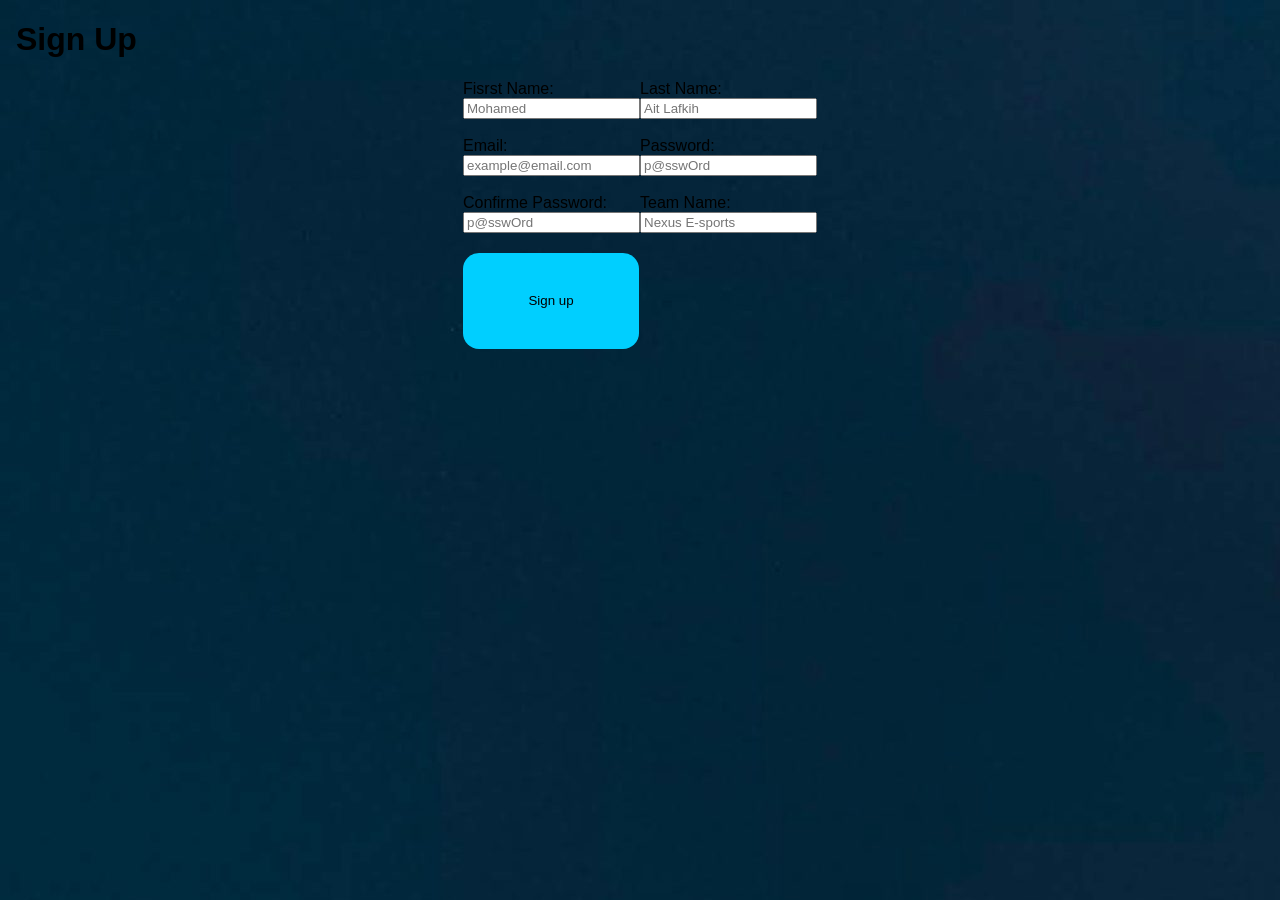
==== html/contact.html @ fa11765e "Home Page" ====
<!DOCTYPE html>
<html lang="en">
<head>
    <meta charset="UTF-8">
    <meta name="viewport" content="width=device-width, initial-scale=1.0">
    <link rel="stylesheet" href="/style/style.css">
    <title>Document</title>
</head>
<body>
    <header><h1 class="signup-h1">Sign Up</h1></header>
    <main>
        <form action="db.php" method="POST" class="sign-up-form">
            <div class="sign-up-sections">
                <div class="sign-up-section-L">
                <label for="firstName">Fisrst Name:</label><br>
                <input type="text" id="firstName" minlength="3" required placeholder="Mohamed"><br><br>
                <label for="email">Email:</label><br>
                <input id="email" type="email" required placeholder="example@email.com"><br><br>
                <label for="conPass">Confirme Password:</label><br>
                <input id="conPass" type="password" required minlength="8" placeholder="p@sswOrd">
                </div>
                <div class="sign-up-section-R">
                <label for="lastName">Last Name:</label><br>
                <input id="lastName" required minlength="3" placeholder="Ait Lafkih"><br><br>
                <label for="pass">Password:</label><br>
                <input type="password" id="pass" required minlength="8" placeholder="p@sswOrd"><br><br>
                <label for="team">Team Name:</label><br>
                <input type="text" id="team" placeholder="Nexus E-sports">
                </div>
            </div>
            <button class="sign-up-button">Sign up</button>
        </form>
    </main>
</body>
</html>
---- style/style.css ----
.back-img{
    background-image: url(/images/back.jpg);
    height: 100vh;
    width: 100%;
    background-position: center center;
    background-size: cover;
    position: fixed;
    top: 0;
    z-index: -1;
}

.nav{
    display: flex;
    justify-content: space-evenly;
    align-items: center;
    margin-top: 10px;
}

.navb{
    list-style: none;
    display: flex;
    justify-content: space-around;
    width: 60%;
}



.navb li a{
    text-decoration: none;
    color: white;
}

.navb li a:hover{
    text-decoration: none;
    color: white;
    background-color: #00CFFF;
    padding: 20px;
    border-radius: 8px;
}

.navb-button{
    text-decoration: none;
    color: white;
    background-color: black;
    border-radius: 14px;
    display: flex;
    justify-content: center;
    text-align: center;
    align-items: center;
    width: 136px;
    height: 36px;
    box-shadow: 2px 2px 10px#00CFFF, 2px 2px 10px#00CFFF;
}

.partFooter-one{
    display: flex;
    justify-content: space-around;
}

.footer{
    background-color: black;
}

.normal-footer-text{
    color: rgb(176, 176, 176);
}

.footer--titles{
    color: white;
    font-size: 18px;
    font-family: 'Franklin Gothic Medium', 'Arial Narrow', Arial, sans-serif;
}

.normal-footer-text-paragraph{
    width: 30%;
    color: rgb(176, 176, 176);
    margin-top: 20px;
    font-family: 'Gill Sans', 'Gill Sans MT', Calibri, 'Trebuchet MS', sans-serif;
}

.normal-footer-text-paragraph > a{
    margin-left: 15px;
    margin-right: 15px;
}

.normal-footer-text{
    color: rgb(120, 120, 120);
}

.partFooter-three{
    background-color: aqua;
    float: left;
}

.info-form{
    width: 20%;
}

.signup-h1{
    margin-left: 1rem;
}

.sign-up-sections{
    display: flex;
    justify-content: space-around;
}


.sign-up-button{
    background-color: #00CFFF;
    border: white 1px;
    border-radius: 16px;
    width: 176px;
    height: 96px;
    margin-top: 20px;
}

.sign-up-form button{
    
}


body {
    margin: 0;
    background-image: url(/images/back.jpg);
    background-color: rgb(204, 79, 79);
    font-family: sans-serif;
}

.navbar {
    display: flex;
    justify-content: space-between;
    align-items: center;
    background-color: #2c3e50;
    padding: 15px 30px;
}

.logo {
    color: white;
    font-size: 24px;
    font-weight: bold;
    text-decoration: none;
}

.nav-links {
    list-style: none;
    margin: 0;
    padding: 0;
    display: flex;
}

.nav-links li {
    margin: 0 15px;
}

.nav-links a {
    color: white;
    text-decoration: none;
    font-size: 18px;
}
main{
    display: flex;
    justify-content: center;
}
.body-content p{
    text-align: center;
}

.body-content-buttons{
    display: flex;
    justify-content: center;
    align-items: center;
}

.body-content-buttons a{
    height: 52px;
    text-decoration: none;
    display: flex;
    align-items: center;
}

.body-content-buttons-one{
    background-color: black;
    color: white;
    margin-right: 20px;
    padding: 10px;
    border-radius: 8px;
    box-shadow: 1px 1px 10px 1px #00CFFF, -1px -1px 10px 1px #00CFFF;
}

.body-content-buttons-one:hover{
    background-color: #00CFFF;
    color: white;
    margin-right: 20px;
    padding: 10px;
    border-radius: 8px;
    box-shadow: 1px 1px 10px 1px white, -1px -1px 10px 1px white;
}

.body-content-buttons-two{
    background-color: white;
    color: rgb(54, 54, 54);
    margin-left: 20px;
    border: 2px;
    border-radius: 8px;
    box-shadow: 1px 1px 10px 1px #00CFFF, -1px -1px 10px 1px #00CFFF;
    padding: 10px;
}

.body-content-buttons-two:hover{
    background-color: #00CFFF;
    color: rgb(54, 54, 54);
    margin-left: 20px;
    border: 2px;
    border-radius: 8px;
    box-shadow: 1px 1px 10px 1px white, -1px -1px 10px 1px white;
    padding: 10px;
}

footer{
    border-top: #00CFFF solid 1px;
    background-color: black;
    margin-top: 200px;
    height: 60vh;
    display: flex;
    flex-direction: column;
    align-items: center;
    justify-content: space-around;
}

.partFooter-one{
    width: 97%;
    border-bottom: #00CFFF solid 1px;
    padding: 10px;
}

.partFooter-two{
    border-bottom: #00CFFF solid 1px;
    width: 95%;
    display: flex;
    justify-content: space-evenly;
}
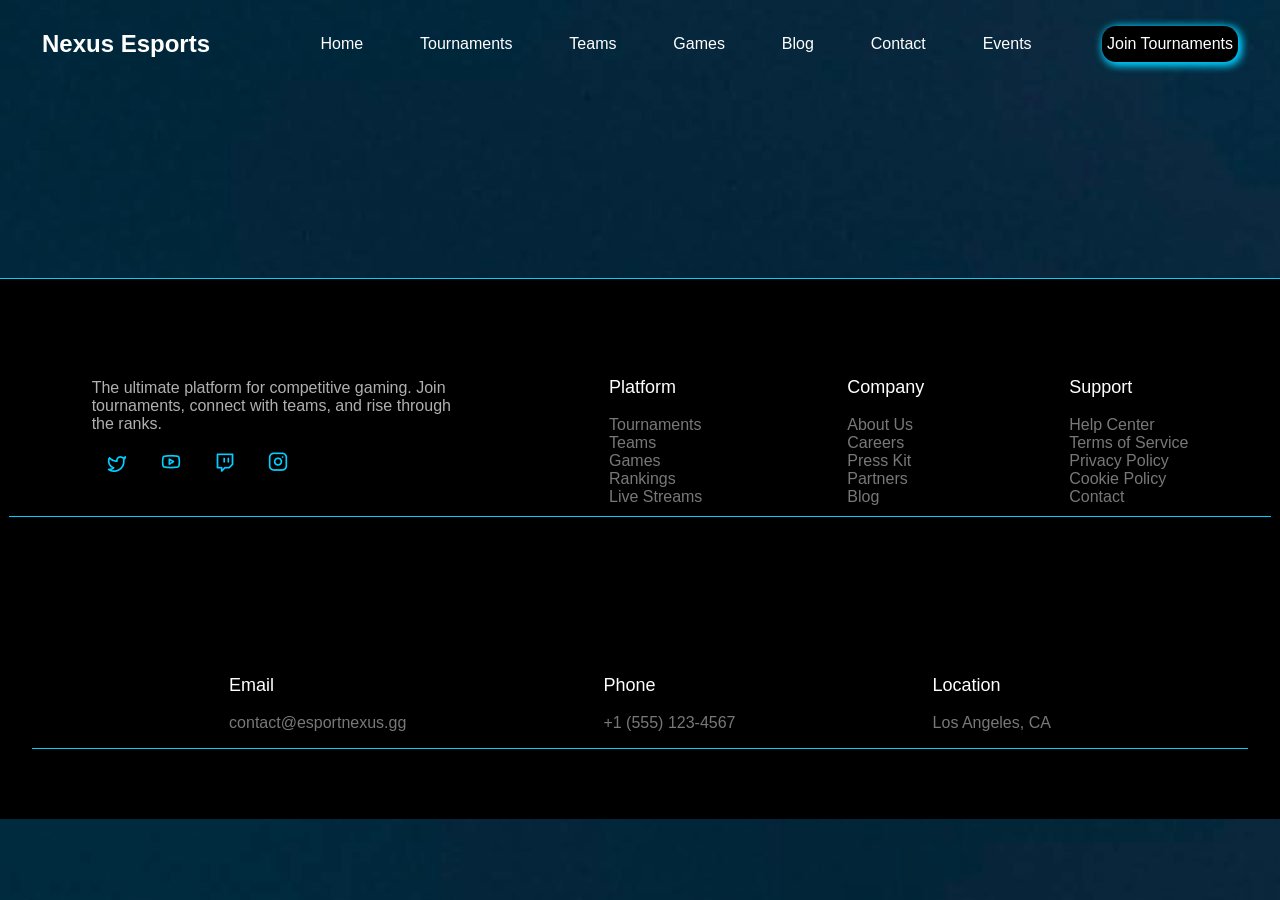
==== commit 12fa8d9d: "making cards and teams page" ====
--- a/html/contact.html
+++ b/html/contact.html
@@ -7,29 +7,54 @@
     <title>Document</title>
 </head>
 <body>
-    <header><h1 class="signup-h1">Sign Up</h1></header>
+        <nav class="nav">
+            <h1><a href="index.html" class="logo">Nexus Esports</a></h1>
+            <ul class="navb">
+                <li><a href="index.html">Home</a></li>
+                <li><a href="tournament.html">Tournaments</a></li>
+                <li><a href="teams.html">Teams</a></li>
+                <li><a href="games.html">Games</a></li>
+                <li><a href="blog.html">Blog</a></li>
+                <li><a href="contact.html">Contact</a></li>
+                <li><a href="events.html">Events</a></li>
+            </ul>
+            <a href="sign up.html" class="navb-button">Join Tournaments</a>
+    </nav>
+
     <main>
-        <form action="db.php" method="POST" class="sign-up-form">
-            <div class="sign-up-sections">
-                <div class="sign-up-section-L">
-                <label for="firstName">Fisrst Name:</label><br>
-                <input type="text" id="firstName" minlength="3" required placeholder="Mohamed"><br><br>
-                <label for="email">Email:</label><br>
-                <input id="email" type="email" required placeholder="example@email.com"><br><br>
-                <label for="conPass">Confirme Password:</label><br>
-                <input id="conPass" type="password" required minlength="8" placeholder="p@sswOrd">
-                </div>
-                <div class="sign-up-section-R">
-                <label for="lastName">Last Name:</label><br>
-                <input id="lastName" required minlength="3" placeholder="Ait Lafkih"><br><br>
-                <label for="pass">Password:</label><br>
-                <input type="password" id="pass" required minlength="8" placeholder="p@sswOrd"><br><br>
-                <label for="team">Team Name:</label><br>
-                <input type="text" id="team" placeholder="Nexus E-sports">
-                </div>
-            </div>
-            <button class="sign-up-button">Sign up</button>
-        </form>
+
     </main>
+    <footer>
+        <div class="partFooter-one">
+        <div class="normal-footer-text-paragraph">The ultimate platform for competitive gaming. Join tournaments, connect with teams, and rise through the ranks.
+            <br><br>
+                <a href="#"><img src="/images/twitter.png" alt="Twitter"></a>
+                <a href="#"><img src="/images/youtube.png" alt="Youtube"></a>
+                <a href="#"><img src="/images/twitch.png" alt="Twitch"></a>
+                <a href="#"><img src="/images/instagram.png" alt="Instagram"></a>
+        </div>
+        <div>
+            <p class="footer--titles">Platform</p>
+            <div class="normal-footer-text">Tournaments<br>Teams<br>Games<br>Rankings<br>Live Streams</div>
+        </div>
+        <div>
+            <p class="footer--titles">Company</p>
+            <div class="normal-footer-text">About Us<br>Careers<br>Press Kit<br>Partners<br>Blog</div>
+        </div>
+        <div>
+            <p class="footer--titles">Support</p>
+            <div class="normal-footer-text">Help Center<br>Terms of Service<br>Privacy Policy<br>Cookie Policy<br>Contact<br>
+        </div>
+        </div>
+    </div>
+    </div>
+    <div class="partFooter-two">
+        <div><p class="footer--titles">Email</p><p class="normal-footer-text">contact@esportnexus.gg</p></div>
+        <div><p class="footer--titles">Phone</p><p class="normal-footer-text">+1 (555) 123-4567</p></div>
+        <div><p class="footer--titles">Location</p><p class="normal-footer-text">Los Angeles, CA</p></div>
+    </div>
+    </footer>
 </body>
+
+
 </html>
--- a/style/style.css
+++ b/style/style.css
@@ -241,3 +241,120 @@
     justify-content: space-evenly;
 }
 
+.card{
+    width: 302px;
+    height: 418px;
+    background-color: black;
+    border-radius: 8px;
+    display: flex;
+    flex-direction: column;
+    justify-content: space-between;
+    box-shadow: 2px 2px 5px 1px #00CFFF, -2px -2px 5px 1px #B300FF;
+}
+
+.title{
+    text-align: center;
+}
+
+.image{
+    width: 302px;
+    height: 224px;
+    background-position: center;
+    background-size: cover;
+    border-radius: 8px;
+    margin-bottom: -10px;
+}
+
+.members{
+    width: 118px;
+    height: 52px;
+}
+
+.members--icon{
+    display: flex;
+    height: 24px;
+    justify-content: center;
+}
+
+.members--icon p{
+    margin-top: 0;
+    color: #00CFFF;
+    font-family: 'Courier New', Courier, monospace;
+    font-weight: bold;
+    font-size: 24px;
+}
+
+.members .normal-footer-text{
+    text-align: center;
+    margin-top: 0;
+}
+
+.wins{
+    width: 118px;
+    height: 52px;
+}
+
+.wins--icon{
+    display: flex;
+    height: 24px;
+    justify-content: center;
+}
+
+.wins--icon p{
+    margin-top: 0;
+    color: #B300FF;
+    font-family: 'Courier New', Courier, monospace;
+    font-weight: bold;
+    font-size: 24px;
+}
+
+.wins .normal-footer-text{
+    text-align: center;
+    margin-top: 0;
+}
+
+.members--wins{
+    display: flex;
+    justify-content: space-around;
+}
+
+.cad-div-button{
+    width: 80%;
+    display: flex;
+    justify-content: center;
+    margin-left: 10%;
+    margin-bottom: 5%;
+}
+
+.card--button{
+    background-color: none;
+    text-decoration: none;
+    color: #B300FF;
+    width: 100%;
+    border: 2px solid #B300FF;
+    text-align: center;
+    border-radius: 8px;
+    font-size: large;
+}
+
+.teams-cards{
+    display: flex;
+    justify-content: space-evenly;
+    width: 100%;
+}
+
+.teams-text{
+    display: flex;
+    justify-content: center;
+}
+
+.teams-text p{
+    text-align: center;
+    margin-bottom: 4%;
+    margin-top: 2%;
+}
+
+.teams-main{
+    display: flex;
+    flex-direction: column;
+}
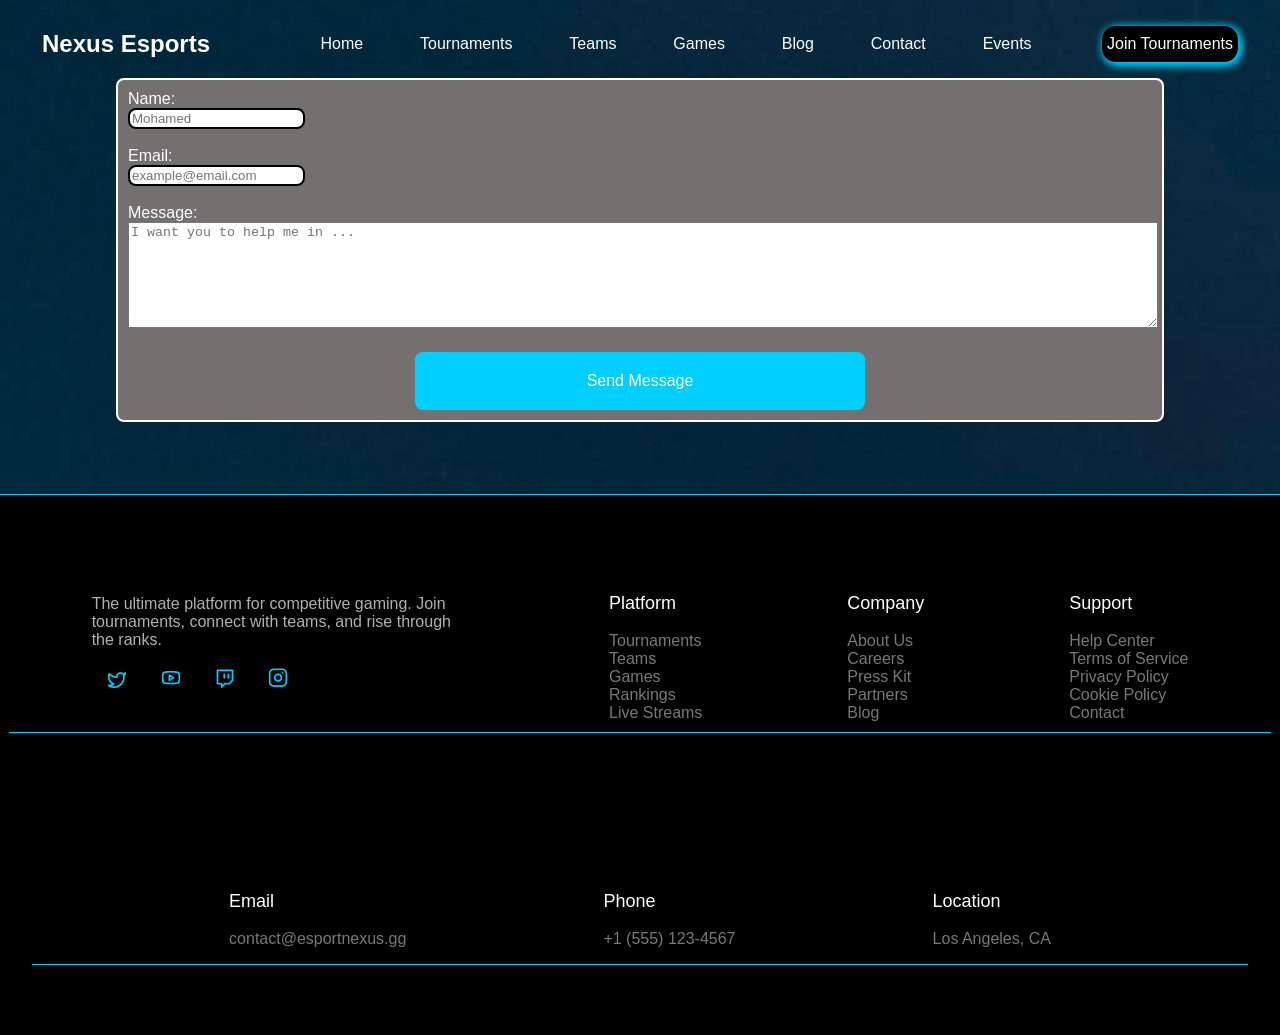
==== commit 09fa5143: "contact page" ====
--- a/html/contact.html
+++ b/html/contact.html
@@ -23,6 +23,19 @@
 
     <main>
 
+        <form action="db.php" method="POST" class="sign-up-form">
+            <div class="contact-sections">
+                <div class="sign-up-section-L">
+                <label for="Name">Name:</label><br>
+                <input type="text" id="firstName" minlength="3" required placeholder="Mohamed"><br><br>
+                <label for="email">Email:</label><br>
+                <input id="email" type="email" required placeholder="example@email.com"><br><br>
+                <label for="message">Message:</label><br>
+                <textarea name="message" id="message" placeholder="I want you to help me in ..."  required></textarea>
+                </div>
+            </div>
+            <div class="sign-up-button"><a href="#" class="sign-up-button">Send Message</a></div>
+        </form>
     </main>
     <footer>
         <div class="partFooter-one">
--- a/style/style.css
+++ b/style/style.css
@@ -103,22 +103,47 @@
 .sign-up-sections{
     display: flex;
     justify-content: space-around;
+    width: 100%;
 }
 
 
 .sign-up-button{
+    width: 100%;
+    display: flex;
+    justify-content: center;
+    align-items: center;
+    margin-top: 10px;
+}
+
+.sign-up-button a{
+    width: 40%;
+    display: flex;
+    text-decoration: none;
+    color: white;
+    border-radius: 8px;
+    padding: 20px;
+    justify-content: center;
+    align-items: center;
     background-color: #00CFFF;
-    border: white 1px;
-    border-radius: 16px;
-    width: 176px;
-    height: 96px;
-    margin-top: 20px;
-}
-
-.sign-up-form button{
-    
-}
-
+}
+
+.sign-up-form{
+    background-color: rgb(116, 112, 112);
+    width: 80%;
+    padding: 10px;
+    border: 2px solid white;
+    border-radius: 8px;
+    margin-bottom: -10%;
+}
+
+.sign-up-form label{
+    color: white;
+}
+
+.sign-up-form input{
+    border: 2px solid black;
+    border-radius: 8px;
+}
 
 body {
     margin: 0;
@@ -357,4 +382,31 @@
 .teams-main{
     display: flex;
     flex-direction: column;
+}
+
+.games-cards{
+    display: flex;
+    justify-content: space-evenly;
+    width: 100%;
+}
+
+.games-text{
+    display: flex;
+    justify-content: center;
+}
+
+.games-text p{
+    text-align: center;
+    margin-bottom: 4%;
+    margin-top: 2%;
+}
+
+.games-main{
+    display: flex;
+    flex-direction: column;
+}
+
+#message{
+    width: 100%;
+    height: 100px;
 }
